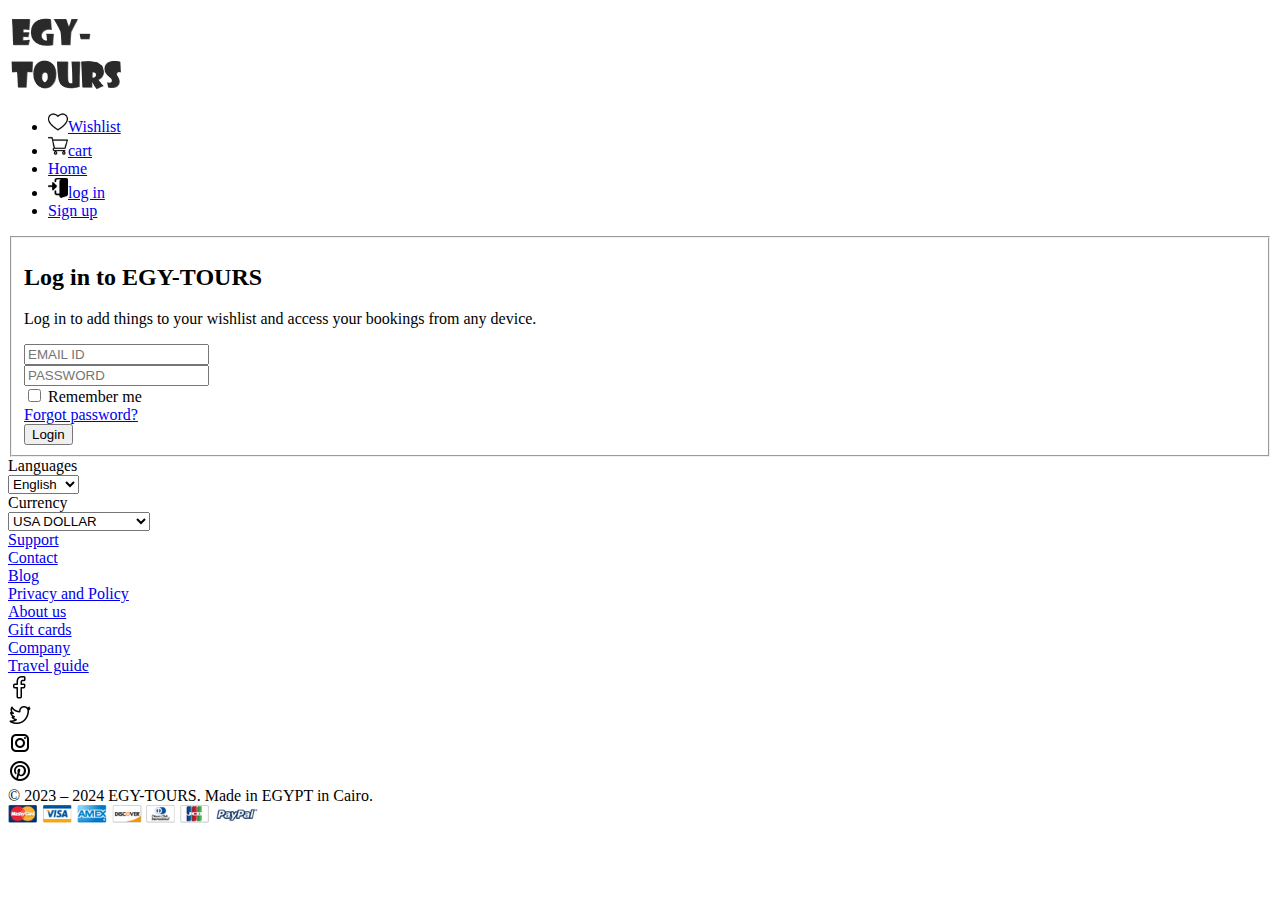
==== log-in/log-in.html @ 60e17a67 "Add files via upload" ====
<!DOCTYPE html>
<html>
    <head>
        <!-- title of web page-->
        <title>EGY TOURS</title>
        <!--description and keywords of page-->
        <meta charset="UTF-8"/>
        <meta name="description" content="travel to egypt discover anncient egypt and enjoy the sea trips and safari in desert"/>
        <meta name="keywords" content="travel, egypt tours, luxor, pyramids, hurghada, sharm elshik, safari, desert"/>
        <meta name="robots" content="nofollow"/>
        <meta name="viewport" content="width=device-width, initial-scale=1.0"/>
        <meta name="author" content="mohamed saad"/>
        <meta http-equiv="pragma" content="no-cache"/>
        <!--links of stylesheet and frameworks external-->
        <link rel="stylesheet" href="../css-stylesheet/styleesheet.css" type="text/css"/>
        <!--stylesheet internal-->
        <style type="text/css">
        </style>
        <!--script of javascripts code-->
        <script>

        </script>
    </head>
     <!--body of our contents-->
     <body>
        <!--the header of nav bar-->
        <header>
            <div id="logo">
                <img src="../images/logo/logo-1.png" alt="logo-egy-tours"/>
            </div>
            <ul id="nav">
                <li><a href="#"><img src="../images/icons/heart-1.png" alt="wishlist"/><span id="wish">Wishlist</span></a>
                </li>
                <li><a href="#"><img src="../images/icons/shopping-cart-1.png" alt="cart"/><span id="cart">cart</span></a>
                </li>
                <li><a href="../index.html">Home</a>
                </li>
                <li><a href="#"><img src="../images/icons/log-in-1.png" alt="log-in"/><span id="log-in">log in</span></a>
                </li>
                <li id="sign-up"><a href="../sign-up/sign-up.html">Sign up</a></li>
            </ul>
        </header>
        <main>
            <form id="log-in-1" method="post" action="#">
                <fieldset>
                    <div>
                        <h2>Log in to EGY-TOURS</h2>
                        <p>Log in to add things to your wishlist and access your bookings from any device.</p>
                    </div>
                    <div id="user">
                        <input type="email" name="email-address" placeholder="EMAIL ID" required>
                    </div>
                    <div id="psw">
                        <input type="password" name="password" placeholder="PASSWORD" required/>
                    </div>
                    <div id="rem-1">
                        <div>
                            <input id="rem" type="checkbox" name="remember" value="remember"/>
                            <label for="rem">Remember me</label>
                        </div>
                        <div><a href="#">Forgot password?</a></div>
                    </div>
                    <div id="submit-1">
                        <input type="submit" name="login" value="Login"/>
                    </div>
                </fieldset>
            </form>
        </main>
        <!--footer of page-->
        <footer id="footer">
            <!--languages and currency-->
            <div id="forms">
                <form>
                    <div>
                        <label for="lang">Languages</label>
                    </div>
                    <select id="lang" name="lang">
                        <option value="Eng">English</option>
                        <option value="Fren">French</option>
                        <option value="Italy">Italian</option>
                        <option value="german">German</option>
                        <option value="rus">Russian</option>
                        <option value="chin">Chinese</option>
                        <option value="arabic">Arabic</option>
                        <option value="spanish">Spanish</option>
                    </select>
                    <div>
                        <label for="cur">Currency</label>
                    </div>
                    <select id="cur" name="currency">
                        <option value="$">USA DOLLAR</option>
                        <option value="euro">EURO</option>
                        <option value="gbp">BRITISH POUND</option>
                        <option value="egp">EGYPTIAN POUND</option>
                    </select>   
                </form>
            </div>
            <!--suuport and about company-->
            <div>
                <div><a href="#">Support</a></div>
                <div><a href="#">Contact</a></div>
                <div><a href="#">Blog</a></div>
                <div><a href="#">Privacy and Policy</a></div>
            </div>
            <div>
                <div><a href="#">About us</a></div>
                <div><a href="#">Gift cards</a></div>
                <div><a href="#">Company</a></div>
                <div><a href="#">Travel guide</a></div>
            </div> 
            <!--our social media-->
            <div class="socialmedia">
                <div><a href="#"><img src="../images/icons8-facebook-f-48.png" alt="facebook" title="facebook"/></a></div>
                <div><a href="#"><img src="../images/icons8-twitter-48.png" alt="twitter" title="tiwtter"/></a></div>
                <div><a href="#"><img src="../images/icons8-instagram-24.png" alt="instgram" title="instgram"/></a></div>
                <div><a href="#"><img src="../images/icons8-pinterest-24.png" alt="pinterest" title="pinterest"/></a></div>
            </div>
            <div id="privacy">
                <div>© 2023 – 2024 EGY-TOURS. Made in EGYPT in Cairo.</div>
                <div class="payment">
                    <img src="../images/payment-methods/cards-icons.png"/>
                </div> 
            </div>  
        </footer>
     </body>
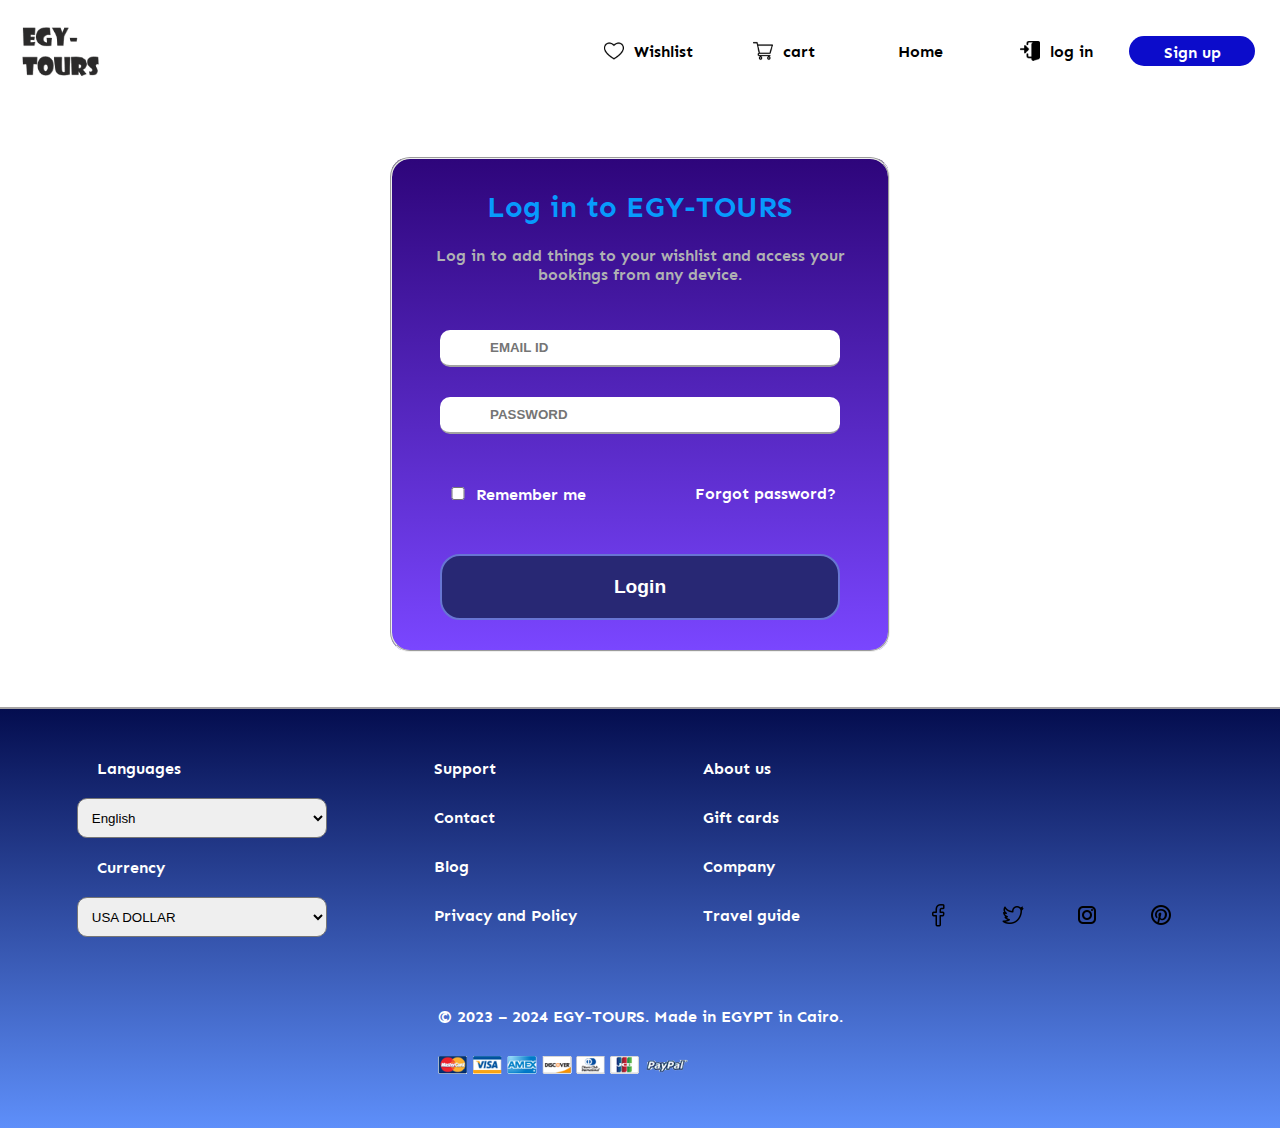
==== commit 2f6cf759: "Update log-in.html" ====
--- a/log-in/log-in.html
+++ b/log-in/log-in.html
@@ -15,6 +15,849 @@
         <link rel="stylesheet" href="../css-stylesheet/styleesheet.css" type="text/css"/>
         <!--stylesheet internal-->
         <style type="text/css">
+               @font-face{
+    src: url("../fonts/Sen/Sen-Bold.ttf");
+    font-family: "mom";
+    font-weight: 600;
+}
+@font-face{
+    src: url("../fonts/Sen/Sen-ExtraBold.ttf");
+    font-family: "mom";
+    font-weight: 900;
+}
+@font-face{
+    src: url("../fonts/Sen/Sen-Regular.ttf");
+    font-family: "mom";
+    font-weight: 200;
+}
+body{
+    font-size: 16px;
+    font-family:"mom", sans-serif;
+    font-weight: 200;
+    text-align: center;
+    margin: 0px;
+    
+}
+/*  header display flex*/
+header{
+    display: flex;
+    flex-direction: row;
+    flex-wrap: nowrap;
+    justify-content: space-between;
+}
+/* nav bar style*/
+#nav{
+    width:80%;
+    max-width: 700px;
+    display: flex;
+    flex-direction: row;
+    justify-content: space-evenly;
+    align-content: center;
+    margin: 10px;
+    padding: 10px;
+    box-sizing: border-box;
+}
+li{
+    align-self:center;
+    list-style: none;
+    width:20%;
+    max-width: 150px;
+    min-width: 100px;
+    margin: 5px;
+    padding: 5px;
+    box-sizing: border-box;
+   
+}
+a{
+    font-family: "mom", sans-serif;
+    font-weight: 600;
+    text-decoration: none;
+    transition-property:border ;
+    transition-duration: 1s;
+    transition-timing-function: cubic-bezier(0.1, 0.82, 0.165, 1);
+}
+a:link{
+    color: rgb(0, 0, 0);
+}
+a:visited{
+    color: rgb(4, 17, 84);
+}
+#nav a:hover{
+    border-bottom:5px solid black;
+    padding-bottom: 5px;
+}
+a img{
+   vertical-align: bottom;
+   margin-right:10px ;
+}
+/* signup button*/
+#sign-up{
+    border-radius:20px 20px;
+    background-color: rgb(12, 12, 203);
+    font-family: "mom", sans-serif;
+    font-weight: 600;
+}
+#sign-up a{
+    color: white;
+    vertical-align: middle;
+}
+#sign-up a:hover {
+    border: 0px;
+    background-color: rgb(7, 7, 97);
+}
+/*logo of page*/
+#logo{
+    text-align: left;
+    width: 30%;
+    max-width: 100px;
+    min-width: 70px;
+    margin: 10px;
+    padding: 10px;
+    box-sizing: border-box;
+}
+#logo img{
+    width:100%;
+}
+/* body contnet search*/
+#intro{
+    width: 100%;
+    height: 500px;
+    background-image: url("../egypt-tours/images/giza-2.jpg");
+    background-repeat: no-repeat;
+    background-size:cover;
+    
+}
+
+form{
+    margin: 10px auto ;
+}
+#search-1{
+    width: 70%;
+    max-width: 700px;
+    min-width: 400px;
+    max-height: 80px;
+    min-height: 60px;
+    text-align: left;
+    padding-left: 60px;
+    margin: 40px;
+    border-radius: 30px;
+    box-sizing: border-box;
+    font-family: "mom", sans-serif;
+    font-weight: 600;
+    font-size: 1.2em;
+    background-image: url("../egypt-tours/images/icons/search-1.png");
+    background-repeat: no-repeat;
+    background-position: 15px 15px;
+    color: black;
+}
+#search-2{
+    width:100px;
+    text-align: center;
+    font-family: "mom", sans-serif;
+    font-size: 1.2em;
+    font-weight: 600;
+    color: white;
+    background-color: blue;
+    border-radius: 20px;
+    max-height: 60px;
+    min-height: 40px;
+}
+h1{
+    position: relative;
+    top:50px;
+    left: 200px;
+    width: 50%;
+    max-width: 500px;
+    min-width: 300px;
+    padding: 20px;
+    box-sizing: border-box;
+    text-align: left;
+    font-family: "mom", sans-serif;
+    font-weight: 900;
+    font-size: 3em;
+    color: white;
+}
+/* fig-1 first figure of images */
+h2{
+    text-align: left;
+    font-size: 2em;
+    font-family: "mom", sans-serif;
+    font-weight: 600;
+    margin: 30px;
+    padding: 30px;
+    box-sizing: border-box;
+}
+.fig-1{
+    display:flex;
+    flex-direction: row;
+    flex-wrap: wrap;
+    justify-content:flex-start;
+    margin: 20px;
+    padding: 20px;
+    box-sizing: border-box;
+}
+.trips{
+    position: relative;
+    text-align: left;
+    display: flex;
+    flex-direction: column;
+    align-content: space-between;
+    width: 20%;
+    height: 100%;
+    max-width: 500px;
+    min-width: 250px;
+    max-height: 800px;
+    min-height: 500px;
+    margin: 20px;
+    padding: 20px;
+    box-sizing: border-box;
+    box-shadow: 3px 3px 5px 5px rgb(166, 164, 164);
+    border-radius:20px ;
+    
+}
+.trips img{
+    align-items: flex-start;
+    width: 100%;
+    max-width: 250;
+    min-width: 200px;
+    max-height: 250px;
+    min-height: 200px;
+    border-radius: 10px;   
+}
+
+.pra{
+    position: absolute;
+    top: 220px;
+    align-items:center;
+    margin: 10px;
+    padding: 10px;
+}
+/*Avaliable activites in egypt*/
+.activites{
+    border-top: 2px solid rgb(166, 164, 164);
+    margin: 20px;
+    padding: 20px;
+}
+.fig-2{
+    
+    display:flex;
+    flex-direction: row;
+    flex-wrap: wrap;
+    justify-content:flex-start;
+    margin: 20px;
+    padding: 20px;
+    box-sizing: border-box;
+}
+.activites li{
+    border:2px solid rgb(16, 16, 162);
+    border-radius: 10px;
+    text-align: center;
+}
+.activites img{
+    vertical-align: bottom;
+}
+/* section of cities in egypt*/
+.cities{
+    border-top: 2px solid rgb(166, 164, 164);
+    margin: 20px;
+    padding: 20px;
+}
+.cities div{
+    width: 25%;
+    max-width: 400px;
+    min-width: 300px;
+    max-height: 400px;
+    min-height: 300px;
+    border-radius: 20px;
+    display: flex;
+    flex-direction: column;
+    justify-content: center;
+    margin: 10px;
+    padding: 10px;
+    box-sizing: border-box;
+}
+.cities a{
+    align-items:center ;
+    color: rgb(7, 62, 110);
+    font-family: "mom", sans-serif;
+    font-weight: 600;
+    font-size: 2em;
+}
+.fig-3{
+    display:flex;
+    flex-direction: row;
+    flex-wrap: wrap;
+    justify-content:flex-start;
+    margin: 20px;
+    padding: 20px;
+    box-sizing: border-box;
+}
+#cairo{
+    max-width: 400px;
+    min-width: 250px;
+    background-image: url("../egypt-tours/images/paragrap-images/cairo.jpg");
+    background-repeat: no-repeat;
+    background-size:cover;
+    
+    
+}
+#giza{
+    max-width: 400px;
+    min-width: 250px;
+    background-image: url("../egypt-tours/images/paragrap-images/giza.jpg");
+    background-repeat: no-repeat;
+    background-size:cover;
+   
+    
+}
+
+#alexandria{
+    max-width: 400px;
+    min-width: 250px;
+    background-image: url("../egypt-tours/images/paragrap-images/alexandria-1.jpg");
+    background-repeat: no-repeat;
+    background-size:cover;
+    
+}
+#luxor{
+    width: 25%;
+    max-width: 400px;
+    min-width: 250px;
+    background-image: url("../../egypt-tours/images/paragrap-images/luxor-3.jpg");
+    background-repeat: no-repeat;
+    background-size:cover;
+    
+    
+}
+#aswan{
+    max-width: 500px;
+    min-width: 250px;
+    background-image: url("../egypt-tours/images/paragrap-images/aswan-2.jpg");
+    background-repeat: no-repeat;
+    background-size:cover;
+    
+    
+}
+#hurghada{
+    max-width: 400px;
+    min-width: 250px;
+    background-image: url("../egypt-tours/images/paragrap-images/hurghada.jpg");
+    background-repeat: no-repeat;
+    background-size:cover;
+    
+    
+}
+#sharm{
+    max-width: 400px;
+    min-width: 250px;
+    background-image: url("../egypt-tours/images/paragrap-images/sharm.jpg");
+    background-repeat: no-repeat;
+    background-size:cover;
+    
+    
+}
+#dahab{
+    max-width: 400px;
+    min-width: 250px;
+    background-image: url("../egypt-tours/images/paragrap-images/dahab.jpg");
+    background-repeat: no-repeat;
+    background-size:cover;
+    
+    
+}
+#marsa{
+    max-width: 400px;
+    min-width: 250px;
+    background-image: url("../egypt-tours/images/paragrap-images/marsaalam.jpg");
+    background-repeat: no-repeat;
+    background-size:cover;
+    
+}
+/* last section of mainbody*/
+#reserv{
+    position: relative;
+    max-height: 700px;
+    min-height: 300px;
+    margin: 10px;
+    padding: 10px;
+    box-sizing: border-box;
+    background-image: url("../egypt-tours/images/sea.jpg");
+    background-repeat: no-repeat;
+    background-size: 50% 100%;
+    background-color: rgba(151, 192, 255, 0.762);
+    border-radius: 20px;
+    border-bottom:2px solid rgb(166, 164, 164);
+}
+#reserv h2{
+    margin: 0px;
+    padding: 0px;
+}
+
+#reserv-email{
+    position: absolute;
+    left: 50%;
+    margin: 10px;
+    padding: 10px;
+    box-sizing: border-box;
+    text-align: left;
+}
+#email-address{
+    width: 100%;
+    max-width: 400px;
+    min-width: 250px;
+    height: 40px;
+    border-radius: 10px;
+}
+#button{
+    font-family: "mom", sans-serif;
+    font-weight: 600;
+    width: 20%;
+    max-width: 100px;
+    min-width: 80px;
+    height: 40px;
+    background-color: rgb(0, 0, 255);
+    border-radius: 10px;
+    margin: 10px;
+    padding: 10px;
+    box-sizing: border-box;
+    color: white;
+}
+/* footer of page*/
+#footer{
+    display: flex;
+    flex-direction: row;
+    flex-wrap: wrap;
+    justify-content: space-evenly;
+    margin-top: 50px;
+    padding: 10px;
+    border-top: 2px solid rgb(166, 164, 164);
+    background-image: linear-gradient(to bottom, rgb(4, 13, 79), rgb(94, 143, 250));
+    color: rgb(255, 255, 255);
+    font-family: "mom", sans-serif;
+    font-weight: 600;
+}
+#footer a {
+    color: rgb(255, 255, 255);
+}
+#footer div{
+    margin: 10px;
+    padding: 10px;
+    text-align: left;
+    
+}
+select{
+    padding: 10px;
+    width: 25%;
+    max-width: 700px;
+    min-width: 250px;
+    height: 40px;
+    border-radius: 10px;
+    box-sizing: border-box;
+}
+
+.socialmedia{
+    display: flex;
+    flex-direction: row;
+    flex-wrap: wrap;
+    align-self: flex-end;
+    
+}
+.payment{
+    max-width: 300px;
+    min-width: 250px;
+
+}
+#privacy{
+    align-self: flex-end;
+}
+/* login form*/
+#log-in-1{
+    font-family: "mom", sans-serif;
+    font-weight: 600;
+    margin: 50px;
+    display: flex;
+    flex-direction: column;
+    align-content:space-between;
+   
+}
+#log-in-1 div{
+    margin: 10px;
+    padding: 10px;
+}
+fieldset{
+    width: 80%;
+    max-width: 500px;
+    min-width: 400px;
+    margin: 5px auto;
+    box-sizing: border-box;
+    border-radius: 20px;
+    background-image:linear-gradient(to bottom, rgb(46, 5, 123), rgb(122, 70, 255)) ;
+}
+#log-in-1 input{
+    width: 30%;
+    max-width: 500px;
+    min-width: 400px;
+    padding: 10px 10px 10px 50px;
+    box-sizing: border-box;
+    border-top:  transparent ;
+    border-right: transparent;
+    border-left: transparent;
+    border-bottom: 2px solid rgb(162, 162, 162);
+    border-radius: 10px;
+    font-size: 1.2;
+    font-weight: bold;
+}
+#log-in-1 h2{
+    margin: 0px;
+    padding: 5px;
+    font-size: 1.8em;
+    text-align: center;
+    color: rgb(7, 154, 253);
+}
+#log-in-1 p{
+    text-align: center;
+    color: rgb(175, 177, 179);
+}
+#user input{
+    background-image: url("../egypt-tours/images/icons/mail.png");
+    background-repeat: no-repeat;
+    background-position:  left;
+}
+#psw input{
+    background-image: url("../egypt-tours/images/icons/lock.png");
+    background-repeat: no-repeat;
+    background-position:  left;
+}
+#rem-1{
+    display: flex;
+    flex-direction: row;
+    flex-wrap: nowrap;
+    justify-content:space-between;
+    color: rgb(255, 255, 255);
+}
+#rem-1 a{
+    color: rgb(255, 255, 255);
+}
+#rem-1 input{
+    align-self: flex-start;
+    width: 30px;
+    max-width: 20px;
+    min-width: 10px;
+}
+
+#submit-1 input{
+    text-align: center;
+    padding: 20px;
+    box-sizing: border-box;
+    border: 2px solid rgb(104, 117, 211);
+    border-radius: 20px;
+    background-color: rgb(40, 40, 116);
+    color: rgb(255, 255, 255);
+    font-size: 1.2em;
+
+}
+/*sign-up form*/
+#sign-up-1{
+    font-family: "mom", sans-serif;
+    font-weight: 600;
+    margin: 50px;
+    display: flex;
+    flex-direction: column;
+    align-content:space-between;
+}
+#sign-up-1 input{
+    width: 30%;
+    max-width: 500px;
+    min-width: 400px;
+    padding: 10px 10px 10px 50px;
+    box-sizing: border-box;
+    border-top:  transparent ;
+    border-right: transparent;
+    border-left: transparent;
+    border-bottom: 2px solid rgb(162, 162, 162);
+    border-radius: 10px;
+    font-size: 1.2;
+    font-weight: bold;
+}
+#sign-up-1 div{
+    margin: 10px;
+    padding: 10px;
+}
+#sign-up-1 h2{
+    margin: 0px;
+    padding: 5px;
+    font-size: 1.8em;
+    text-align: center;
+    color: rgb(7, 154, 253);
+}
+#policy-1{
+    display: flex;
+    flex-direction: row;
+    flex-wrap: nowrap;
+    justify-content:space-between;
+    color: rgb(255, 255, 255);
+}
+#policy-1 input{
+    align-self:flex-start;
+    width: 30px;
+    max-width: 20px;
+    min-width: 10px;
+}
+#policy-1 label{
+    text-align: left;
+    margin-left:10px ;
+}
+#submit-2 input{
+    text-align: center;
+    padding: 20px;
+    box-sizing: border-box;
+    border: 2px solid rgb(104, 117, 211);
+    border-radius: 20px;
+    background-color: rgb(40, 40, 116);
+    color: rgb(255, 255, 255);
+    font-size: 1.2em;
+}
+/* responsive for mobile 0-500px*/
+@media only screen and (max-width: 500px){
+    
+    #wish,#cart, #log-in, #help{
+        display: none;
+    }
+    #logo{
+        max-width: 60px;
+        min-width: 50px;
+    }
+    li{
+        max-width: 50px;
+        min-width: 30px;
+        margin: 2px;
+        padding: 2px;
+        box-sizing: border-box;
+    }
+    #nav{
+        max-width: 300px;
+        min-width: 200px;
+    }
+    .fig-1{
+        justify-content: space-around;
+    }
+    .fig-2{
+        justify-content: space-around;
+    }
+    .fig-3{
+        justify-content: space-around;
+    }
+    #intro{
+        width: 100%;
+        max-width: 500px;
+        min-width: 450px;
+        height: 500px;
+        background-image: url("../egypt-tours/images/giza-2.jpg");
+        background-repeat: no-repeat;
+        background-size:cover;
+        
+       
+    }
+    #search-1{
+        max-width: 300px;
+        min-width: 200px;
+    }
+    h1{
+        position: static;
+        
+    }
+    .pra{
+        position: static;
+    }
+    .activites ul{
+        display: none;
+    }
+    #footer{
+        width: 100%;
+        max-width: 500px;
+        min-width: 300px;
+        justify-content: space-between;
+    }
+    #forms select{
+        
+        max-width: 300px;
+        min-width: 200px;
+    }
+    
+    
+    
+    
+}
+/*responsive from 500*/
+@media only screen and (min-width: 500px){
+    body{
+        font-size:14px;
+       
+    }
+    #wish,#cart, #log-in, #help{
+        display: none;
+    }
+    li{
+        max-width: 50px;
+        min-width: 30px;
+        margin: 2px;
+        padding: 2px;
+        box-sizing: border-box;
+    }
+    .activites ul{
+        display: none;
+    }
+    .fig-3{
+        justify-content: center;
+    }
+    .trips{
+        margin: 20px auto;
+    }
+    
+   
+}
+@media only screen and (min-width: 800px){
+    body{
+        font-size:16px;
+       
+    }
+    #wish,#cart, #log-in, #help{
+        display:inline;
+    }
+    li{
+        align-self:center;
+        list-style: none;
+        width:20%;
+        max-width: 150px;
+        min-width: 100px;
+        margin: 5px;
+        padding: 5px;
+        box-sizing: border-box;
+       
+    }
+    .activites ul{
+        display: flex;
+    }
+    .trips{
+        margin: 20px;
+    }
+    .fig-1{
+        justify-content: space-between;
+    }
+    
+   
+}
+@media only screen and (max-width: 700px){
+    body{
+        font-size: 10px;
+    }
+    #reserv{
+        position: static;
+        background-image: none;
+        max-height: 500px;
+        min-height: 300px;
+        margin: 10px;
+        padding: 10px;
+    }
+    #reserv-email{
+        position: static;
+        margin: 5px;
+        padding: 5px;
+    }
+    #email-address{
+        width: 60%;
+        max-width: 600px;
+        min-width: 200px;
+    }
+    #log-in-1 h2{
+        font-size: 1.3em;
+    }
+    #log-in-1 p{
+        font-size: 1.2em;
+    }
+    fieldset{
+        width: 100%;
+        max-width: 500px;
+        min-width: 300px;
+        
+    }
+    #log-in-1 input{
+       
+        max-width: 300px;
+        min-width: 230px;
+    }
+    #rem-1 input{
+        
+        width: 20px;
+        max-width: 10px;
+        min-width: 5px;
+    
+    }
+    #sign-up-1 h2{
+        font-size: 1.3em;
+    }
+    #sign-up-1 label{
+        font-size: 1.2em;
+        
+    }
+    #sign-up-1 input{
+        max-width: 300px;
+        min-width: 230px;
+    }
+    #policy-1 input{
+        width: 30px;
+        max-width: 20px;
+        min-width: 10px;
+    }
+}
+@media only screen and (width: 540px){
+    body{
+        font-size: 10px;
+    }
+    #log-in-1 h2 {
+            font-size: 1.3em;
+        }
+    
+        #log-in-1 p {
+            font-size: 1.2em;
+        }
+    
+        fieldset {
+            width: 100%;
+    
+        }
+    
+        #log-in-1 input {
+            max-width: 400px;
+            min-width: 300px;
+        }
+    
+        #rem-1 input {
+            width: 20px;
+            max-width: 15px;
+            min-width: 10px;
+        }
+        #rem-1{
+            justify-content: space-around;
+        }
+        #sign-up-1 h2{
+            font-size: 1.3em;
+        }
+        #sign-up-1 label{
+            font-size: 1.2em;
+            
+        }
+        #sign-up-1 input{
+            max-width: 400px;
+            min-width: 300px;
+        }
+        #policy-1 input{
+            width: 20px;
+            max-width: 15px;
+            min-width: 10px;
+        }
+}
+
         </style>
         <!--script of javascripts code-->
         <script>
@@ -122,4 +965,4 @@
                 </div> 
             </div>  
         </footer>
-     </body>    +     </body>    
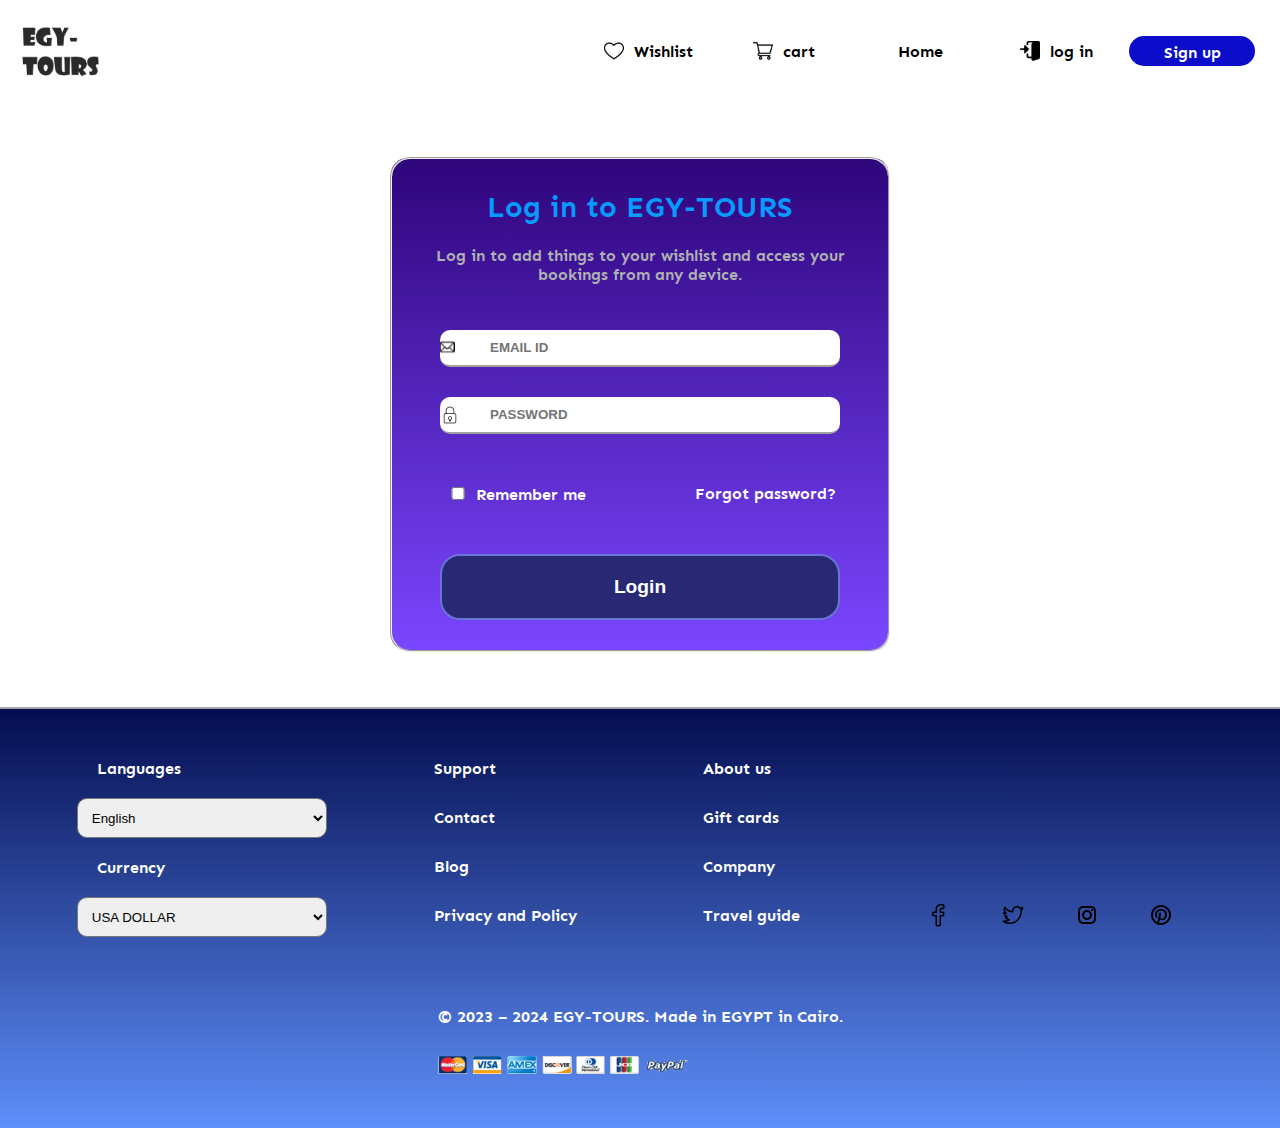
==== commit 6a187c6b: "Update log-in.html" ====
--- a/log-in/log-in.html
+++ b/log-in/log-in.html
@@ -519,12 +519,12 @@
     color: rgb(175, 177, 179);
 }
 #user input{
-    background-image: url("../egypt-tours/images/icons/mail.png");
+    background-image: url("../images/icons/mail.png");
     background-repeat: no-repeat;
     background-position:  left;
 }
 #psw input{
-    background-image: url("../egypt-tours/images/icons/lock.png");
+    background-image: url("../images/icons/lock.png");
     background-repeat: no-repeat;
     background-position:  left;
 }
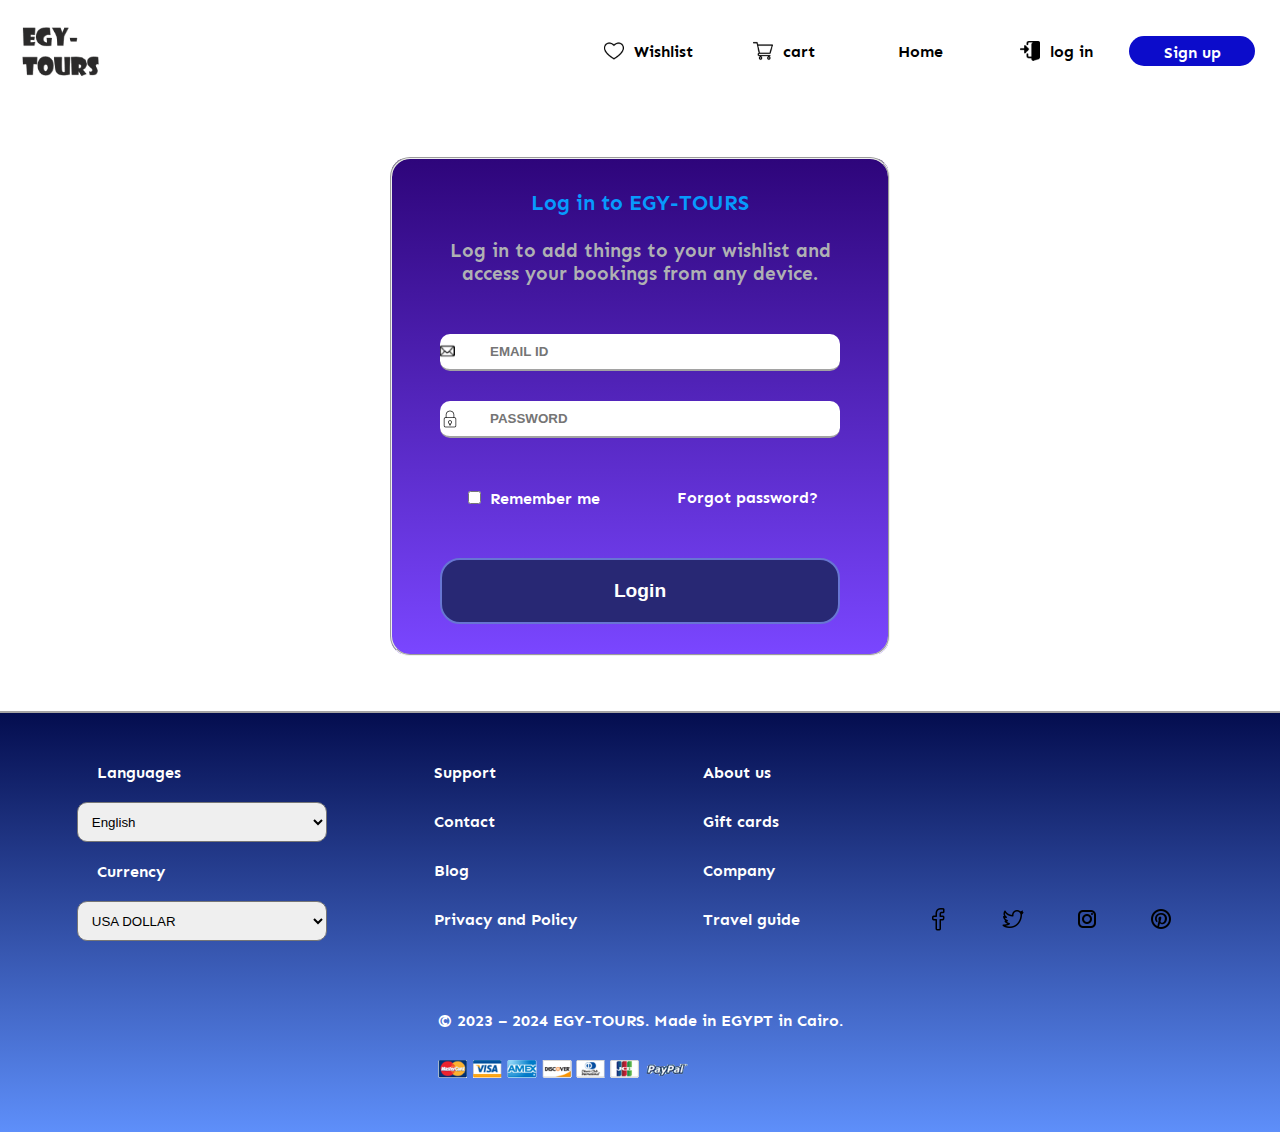
==== commit 78519eee: "Update log-in.html" ====
--- a/log-in/log-in.html
+++ b/log-in/log-in.html
@@ -713,7 +713,49 @@
     .trips{
         margin: 20px auto;
     }
-    
+     #log-in-1 h2 {
+        font-size: 1.3em;
+    }
+
+    #log-in-1 p {
+        font-size: 1.2em;
+    }
+
+    fieldset {
+        width: 100%;
+
+    }
+
+    #log-in-1 input {
+        max-width: 600px;
+        min-width: 400px;
+    }
+
+    #rem-1 input {
+        width: 20px;
+        max-width: 15px;
+        min-width: 10px;
+    }
+    #rem-1{
+        justify-content: space-around;
+    }
+    #sign-up-1 h2{
+        font-size: 1.3em;
+    }
+    #sign-up-1 label{
+        font-size: 1.2em;
+        
+    }
+    #sign-up-1 input{
+        max-width: 600px;
+        min-width: 400px;
+    }
+    #policy-1 input{
+        width: 20px;
+        max-width: 15px;
+        min-width: 10px;
+    }
+   
    
 }
 @media only screen and (min-width: 800px){
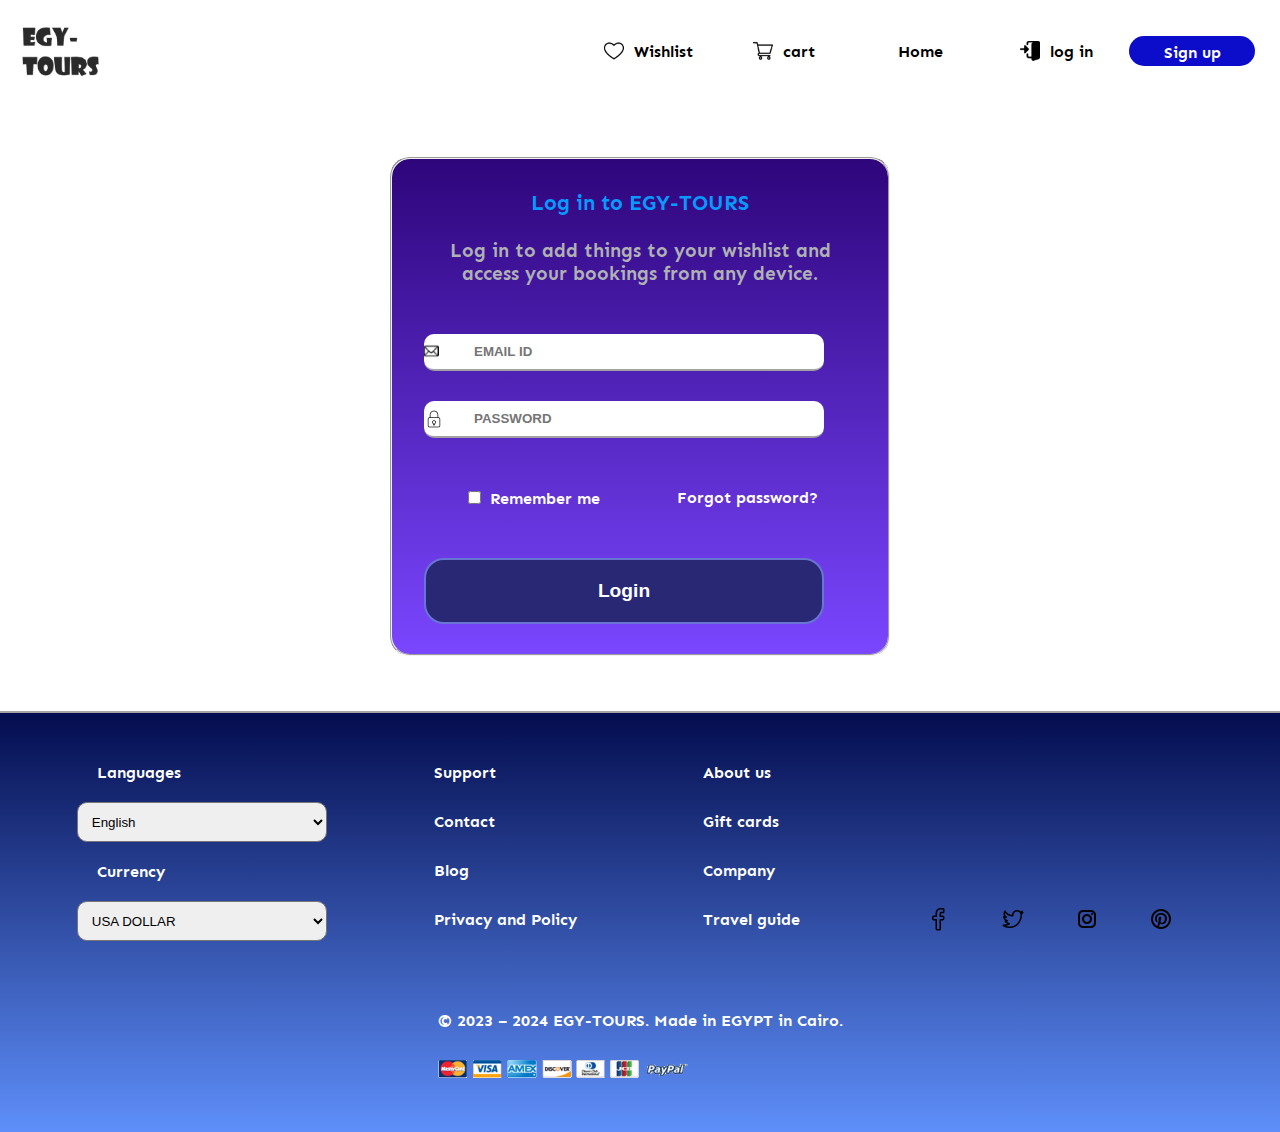
==== commit ca8e647c: "Update log-in.html" ====
--- a/log-in/log-in.html
+++ b/log-in/log-in.html
@@ -477,7 +477,8 @@
     margin: 50px;
     display: flex;
     flex-direction: column;
-    align-content:space-between;
+    align-content:flex-start;
+    text-align:left;
    
 }
 #log-in-1 div{
@@ -563,7 +564,8 @@
     margin: 50px;
     display: flex;
     flex-direction: column;
-    align-content:space-between;
+    align-content:flex-start;
+    text-align:left;
 }
 #sign-up-1 input{
     width: 30%;
@@ -726,10 +728,7 @@
 
     }
 
-    #log-in-1 input {
-        max-width: 600px;
-        min-width: 400px;
-    }
+    
 
     #rem-1 input {
         width: 20px;
@@ -746,10 +745,7 @@
         font-size: 1.2em;
         
     }
-    #sign-up-1 input{
-        max-width: 600px;
-        min-width: 400px;
-    }
+   
     #policy-1 input{
         width: 20px;
         max-width: 15px;
@@ -825,8 +821,8 @@
     }
     #log-in-1 input{
        
-        max-width: 300px;
-        min-width: 230px;
+        max-width: 500px;
+        min-width: 250px;
     }
     #rem-1 input{
         
@@ -843,8 +839,8 @@
         
     }
     #sign-up-1 input{
-        max-width: 300px;
-        min-width: 230px;
+        max-width: 500px;
+        min-width: 250px;
     }
     #policy-1 input{
         width: 30px;
@@ -870,8 +866,8 @@
         }
     
         #log-in-1 input {
-            max-width: 400px;
-            min-width: 300px;
+            max-width: 500px;
+            min-width: 400px;
         }
     
         #rem-1 input {
@@ -890,8 +886,8 @@
             
         }
         #sign-up-1 input{
-            max-width: 400px;
-            min-width: 300px;
+            max-width: 500px;
+            min-width: 400px;
         }
         #policy-1 input{
             width: 20px;
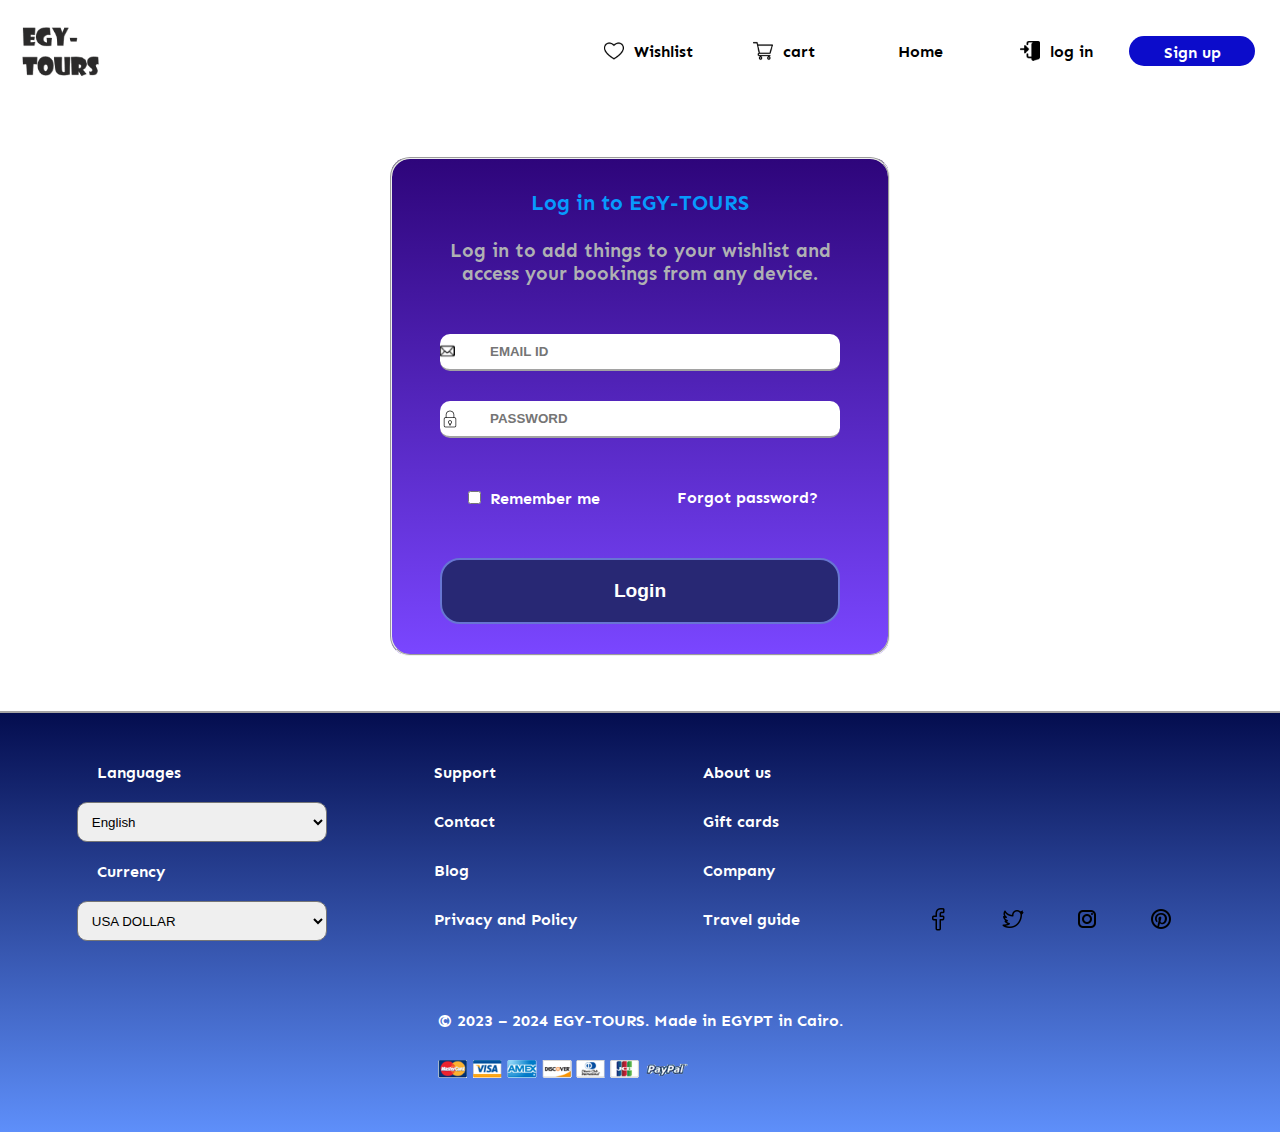
==== commit b6d479ed: "Update log-in.html" ====
--- a/log-in/log-in.html
+++ b/log-in/log-in.html
@@ -477,8 +477,7 @@
     margin: 50px;
     display: flex;
     flex-direction: column;
-    align-content:flex-start;
-    text-align:left;
+    align-content:space-between;
    
 }
 #log-in-1 div{
@@ -715,6 +714,10 @@
     .trips{
         margin: 20px auto;
     }
+    #log-in-1 input{
+    max-width:600px;
+    min-width:400px;
+    }
      #log-in-1 h2 {
         font-size: 1.3em;
     }
@@ -821,8 +824,8 @@
     }
     #log-in-1 input{
        
-        max-width: 500px;
-        min-width: 250px;
+        max-width: 300px;
+        min-width: 230px;
     }
     #rem-1 input{
         
@@ -866,8 +869,8 @@
         }
     
         #log-in-1 input {
-            max-width: 500px;
-            min-width: 400px;
+            max-width: 400px;
+            min-width: 300px;
         }
     
         #rem-1 input {
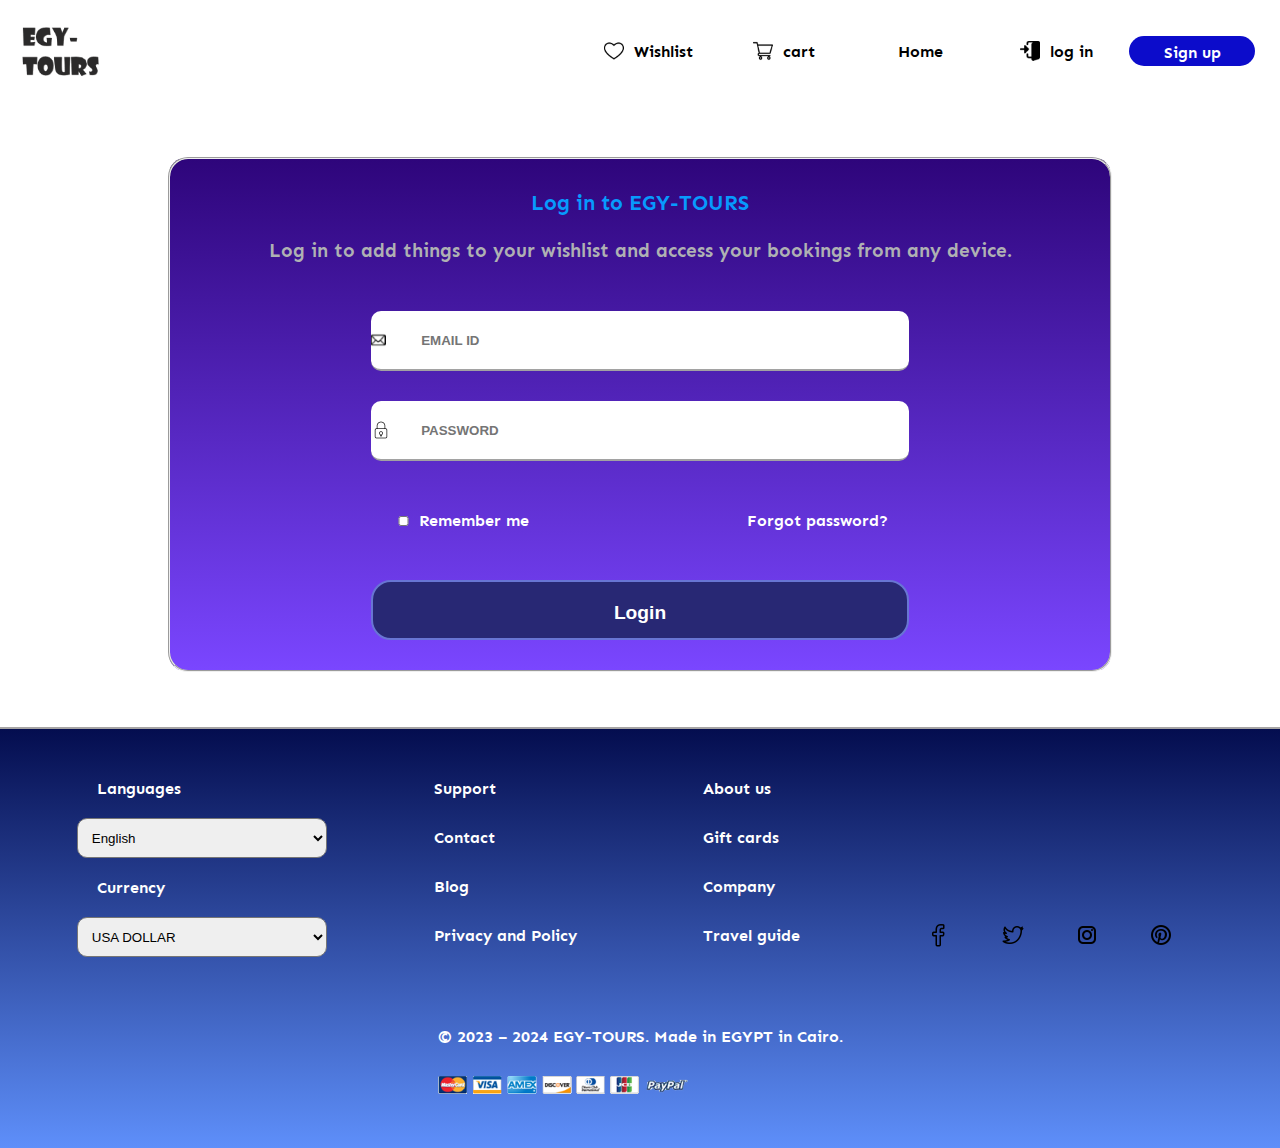
==== commit 994e7188: "Update log-in.html" ====
--- a/log-in/log-in.html
+++ b/log-in/log-in.html
@@ -15,7 +15,7 @@
         <link rel="stylesheet" href="../css-stylesheet/styleesheet.css" type="text/css"/>
         <!--stylesheet internal-->
         <style type="text/css">
-               @font-face{
+            @font-face{
     src: url("../fonts/Sen/Sen-Bold.ttf");
     font-family: "mom";
     font-weight: 600;
@@ -122,7 +122,7 @@
 #intro{
     width: 100%;
     height: 500px;
-    background-image: url("../egypt-tours/images/giza-2.jpg");
+    background-image: url("../images/giza-2.jpg");
     background-repeat: no-repeat;
     background-size:cover;
     
@@ -145,7 +145,7 @@
     font-family: "mom", sans-serif;
     font-weight: 600;
     font-size: 1.2em;
-    background-image: url("../egypt-tours/images/icons/search-1.png");
+    background-image: url("../images/icons/search-1.png");
     background-repeat: no-repeat;
     background-position: 15px 15px;
     color: black;
@@ -295,7 +295,7 @@
 #cairo{
     max-width: 400px;
     min-width: 250px;
-    background-image: url("../egypt-tours/images/paragrap-images/cairo.jpg");
+    background-image: url("../images/paragrap-images/cairo.jpg");
     background-repeat: no-repeat;
     background-size:cover;
     
@@ -304,7 +304,7 @@
 #giza{
     max-width: 400px;
     min-width: 250px;
-    background-image: url("../egypt-tours/images/paragrap-images/giza.jpg");
+    background-image: url("../images/paragrap-images/giza.jpg");
     background-repeat: no-repeat;
     background-size:cover;
    
@@ -314,7 +314,7 @@
 #alexandria{
     max-width: 400px;
     min-width: 250px;
-    background-image: url("../egypt-tours/images/paragrap-images/alexandria-1.jpg");
+    background-image: url("../images/paragrap-images/alexandria-1.jpg");
     background-repeat: no-repeat;
     background-size:cover;
     
@@ -323,7 +323,7 @@
     width: 25%;
     max-width: 400px;
     min-width: 250px;
-    background-image: url("../../egypt-tours/images/paragrap-images/luxor-3.jpg");
+    background-image: url("../images/paragrap-images/luxor-3.jpg");
     background-repeat: no-repeat;
     background-size:cover;
     
@@ -332,7 +332,7 @@
 #aswan{
     max-width: 500px;
     min-width: 250px;
-    background-image: url("../egypt-tours/images/paragrap-images/aswan-2.jpg");
+    background-image: url("../images/paragrap-images/aswan-2.jpg");
     background-repeat: no-repeat;
     background-size:cover;
     
@@ -341,7 +341,7 @@
 #hurghada{
     max-width: 400px;
     min-width: 250px;
-    background-image: url("../egypt-tours/images/paragrap-images/hurghada.jpg");
+    background-image: url("../images/paragrap-images/hurghada.jpg");
     background-repeat: no-repeat;
     background-size:cover;
     
@@ -350,7 +350,7 @@
 #sharm{
     max-width: 400px;
     min-width: 250px;
-    background-image: url("../egypt-tours/images/paragrap-images/sharm.jpg");
+    background-image: url("../images/paragrap-images/sharm.jpg");
     background-repeat: no-repeat;
     background-size:cover;
     
@@ -359,7 +359,7 @@
 #dahab{
     max-width: 400px;
     min-width: 250px;
-    background-image: url("../egypt-tours/images/paragrap-images/dahab.jpg");
+    background-image: url("../images/paragrap-images/dahab.jpg");
     background-repeat: no-repeat;
     background-size:cover;
     
@@ -368,7 +368,7 @@
 #marsa{
     max-width: 400px;
     min-width: 250px;
-    background-image: url("../egypt-tours/images/paragrap-images/marsaalam.jpg");
+    background-image: url("../images/paragrap-images/marsaalam.jpg");
     background-repeat: no-repeat;
     background-size:cover;
     
@@ -381,7 +381,7 @@
     margin: 10px;
     padding: 10px;
     box-sizing: border-box;
-    background-image: url("../egypt-tours/images/sea.jpg");
+    background-image: url("../images/sea.jpg");
     background-repeat: no-repeat;
     background-size: 50% 100%;
     background-color: rgba(151, 192, 255, 0.762);
@@ -472,31 +472,34 @@
 }
 /* login form*/
 #log-in-1{
+    
     font-family: "mom", sans-serif;
     font-weight: 600;
     margin: 50px;
     display: flex;
     flex-direction: column;
-    align-content:space-between;
+    align-content:flex-start;
    
 }
 #log-in-1 div{
-    margin: 10px;
-    padding: 10px;
+    margin: 10px auto;
+    padding: 10px;
+    
 }
 fieldset{
     width: 80%;
-    max-width: 500px;
-    min-width: 400px;
     margin: 5px auto;
     box-sizing: border-box;
     border-radius: 20px;
     background-image:linear-gradient(to bottom, rgb(46, 5, 123), rgb(122, 70, 255)) ;
 }
+#intro-1{
+    width: 70%;
+    
+}
 #log-in-1 input{
-    width: 30%;
-    max-width: 500px;
-    min-width: 400px;
+    width: 60%;
+    height: 60px;
     padding: 10px 10px 10px 50px;
     box-sizing: border-box;
     border-top:  transparent ;
@@ -528,21 +531,32 @@
     background-repeat: no-repeat;
     background-position:  left;
 }
+
 #rem-1{
+    width: 80%;
     display: flex;
     flex-direction: row;
     flex-wrap: nowrap;
-    justify-content:space-between;
+    justify-content:flex-start;
     color: rgb(255, 255, 255);
+    box-sizing: border-box;
+    
+    
 }
 #rem-1 a{
     color: rgb(255, 255, 255);
 }
 #rem-1 input{
-    align-self: flex-start;
-    width: 30px;
-    max-width: 20px;
-    min-width: 10px;
+    align-self:center;
+    height: 10px;
+    width: 20px;
+    max-width: 10px;
+    min-width: 5px;
+    box-sizing: border-box;
+}
+#rem-1 label{
+    
+    text-align: left;
 }
 
 #submit-1 input{
@@ -564,12 +578,15 @@
     display: flex;
     flex-direction: column;
     align-content:flex-start;
-    text-align:left;
+    
+}
+#sign-up-1 div{
+    margin: 10px auto;
+    padding: 10px;
 }
 #sign-up-1 input{
-    width: 30%;
-    max-width: 500px;
-    min-width: 400px;
+    width: 60%;
+    height: 60px;
     padding: 10px 10px 10px 50px;
     box-sizing: border-box;
     border-top:  transparent ;
@@ -580,10 +597,7 @@
     font-size: 1.2;
     font-weight: bold;
 }
-#sign-up-1 div{
-    margin: 10px;
-    padding: 10px;
-}
+
 #sign-up-1 h2{
     margin: 0px;
     padding: 5px;
@@ -592,21 +606,28 @@
     color: rgb(7, 154, 253);
 }
 #policy-1{
+    width: 60%;
     display: flex;
     flex-direction: row;
     flex-wrap: nowrap;
-    justify-content:space-between;
+    justify-content:flex-start;
     color: rgb(255, 255, 255);
+    box-sizing: border-box;
 }
 #policy-1 input{
     align-self:flex-start;
+    height: 10px;
     width: 30px;
     max-width: 20px;
     min-width: 10px;
+    box-sizing: border-box;
 }
 #policy-1 label{
     text-align: left;
-    margin-left:10px ;
+    margin-left: 10px;
+}
+#submit-2{
+    text-align: center;
 }
 #submit-2 input{
     text-align: center;
@@ -620,6 +641,7 @@
 }
 /* responsive for mobile 0-500px*/
 @media only screen and (max-width: 500px){
+   
     
     #wish,#cart, #log-in, #help{
         display: none;
@@ -640,25 +662,26 @@
         min-width: 200px;
     }
     .fig-1{
-        justify-content: space-around;
+        justify-content:space-around;
     }
     .fig-2{
-        justify-content: space-around;
+        justify-content:space-around;
     }
     .fig-3{
-        justify-content: space-around;
+        justify-content:space-around;
     }
     #intro{
         width: 100%;
         max-width: 500px;
-        min-width: 450px;
+        min-width: 300px;
         height: 500px;
-        background-image: url("../egypt-tours/images/giza-2.jpg");
+        background-image: url("../images/giza-2.jpg");
         background-repeat: no-repeat;
         background-size:cover;
         
        
     }
+   
     #search-1{
         max-width: 300px;
         min-width: 200px;
@@ -673,19 +696,44 @@
     .activites ul{
         display: none;
     }
-    #footer{
-        width: 100%;
-        max-width: 500px;
-        min-width: 300px;
-        justify-content: space-between;
-    }
+   
     #forms select{
         
         max-width: 300px;
         min-width: 200px;
     }
-    
-    
+    #log-in-1{
+        
+        max-width: 500px;
+        min-width: 250px;
+    }
+    #sign-up-1{
+       
+        max-width: 500px;
+        min-width: 250px;
+    }
+    fieldset{
+        width: 100%;
+    }
+    #intro-1{
+        width: 60%;
+        
+    }
+    #log-in-1 input{
+        width: 100%;
+
+    }
+    #rem-1{
+        width: 100%;
+    }
+    #sign-up-1 input{
+        width: 100%;
+        padding-left: 10px;
+    }
+    
+    #policy-1{
+        width: 100%;
+    }
     
     
 }
@@ -714,25 +762,15 @@
     .trips{
         margin: 20px auto;
     }
-    #log-in-1 input{
-    max-width:600px;
-    min-width:400px;
-    }
-     #log-in-1 h2 {
+    #log-in-1 h2 {
         font-size: 1.3em;
     }
 
     #log-in-1 p {
         font-size: 1.2em;
     }
-
-    fieldset {
-        width: 100%;
-
-    }
-
-    
-
+    
+   
     #rem-1 input {
         width: 20px;
         max-width: 15px;
@@ -745,7 +783,8 @@
         font-size: 1.3em;
     }
     #sign-up-1 label{
-        font-size: 1.2em;
+
+       font-size: 1.2em;
         
     }
    
@@ -754,7 +793,6 @@
         max-width: 15px;
         min-width: 10px;
     }
-   
    
 }
 @media only screen and (min-width: 800px){
@@ -810,93 +848,7 @@
         max-width: 600px;
         min-width: 200px;
     }
-    #log-in-1 h2{
-        font-size: 1.3em;
-    }
-    #log-in-1 p{
-        font-size: 1.2em;
-    }
-    fieldset{
-        width: 100%;
-        max-width: 500px;
-        min-width: 300px;
-        
-    }
-    #log-in-1 input{
-       
-        max-width: 300px;
-        min-width: 230px;
-    }
-    #rem-1 input{
-        
-        width: 20px;
-        max-width: 10px;
-        min-width: 5px;
-    
-    }
-    #sign-up-1 h2{
-        font-size: 1.3em;
-    }
-    #sign-up-1 label{
-        font-size: 1.2em;
-        
-    }
-    #sign-up-1 input{
-        max-width: 500px;
-        min-width: 250px;
-    }
-    #policy-1 input{
-        width: 30px;
-        max-width: 20px;
-        min-width: 10px;
-    }
-}
-@media only screen and (width: 540px){
-    body{
-        font-size: 10px;
-    }
-    #log-in-1 h2 {
-            font-size: 1.3em;
-        }
-    
-        #log-in-1 p {
-            font-size: 1.2em;
-        }
-    
-        fieldset {
-            width: 100%;
-    
-        }
-    
-        #log-in-1 input {
-            max-width: 400px;
-            min-width: 300px;
-        }
-    
-        #rem-1 input {
-            width: 20px;
-            max-width: 15px;
-            min-width: 10px;
-        }
-        #rem-1{
-            justify-content: space-around;
-        }
-        #sign-up-1 h2{
-            font-size: 1.3em;
-        }
-        #sign-up-1 label{
-            font-size: 1.2em;
-            
-        }
-        #sign-up-1 input{
-            max-width: 500px;
-            min-width: 400px;
-        }
-        #policy-1 input{
-            width: 20px;
-            max-width: 15px;
-            min-width: 10px;
-        }
+   
 }
 
         </style>
